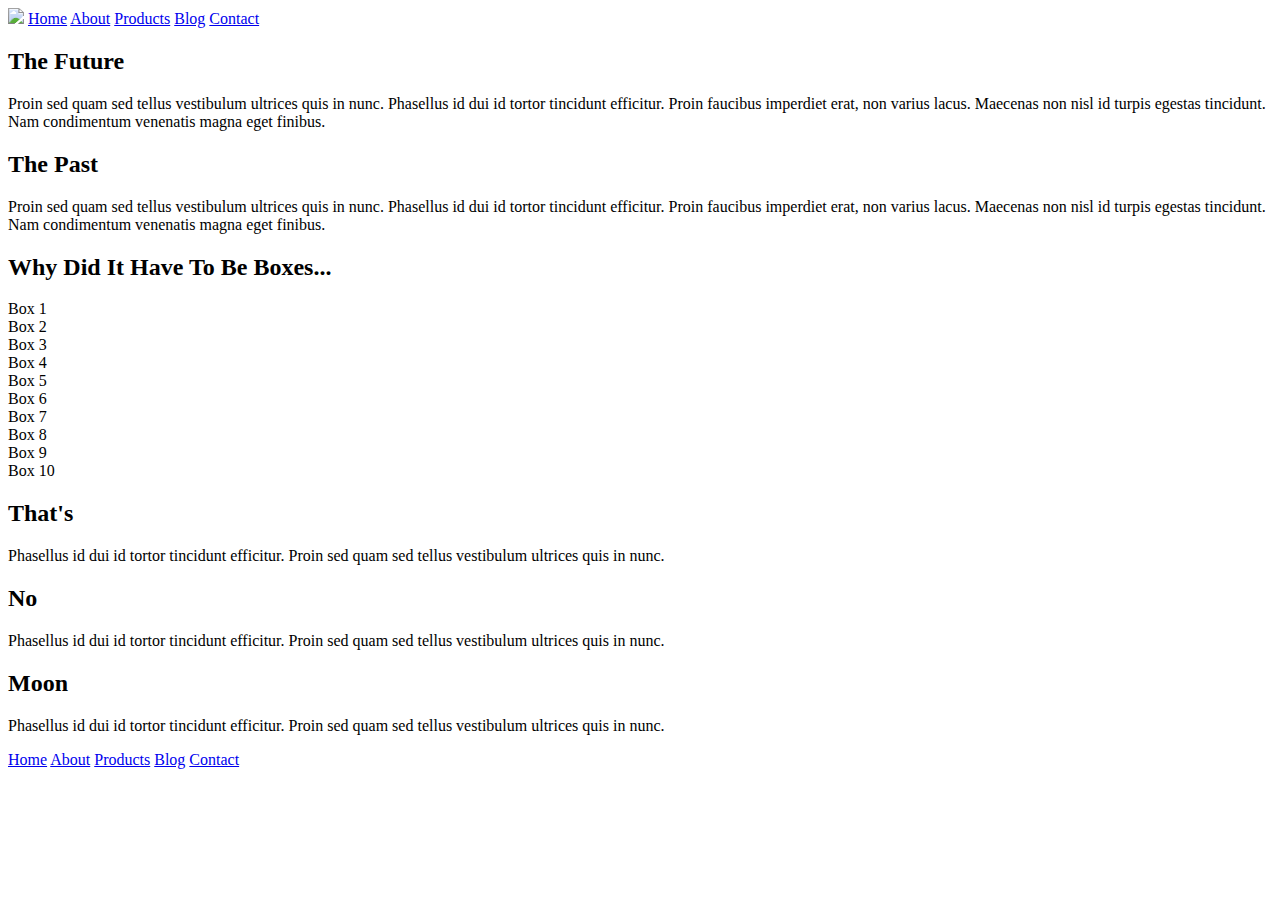
==== index.html @ 006dea18 "added contact page and header navs" ====
<!doctype html>

<html lang="en">
<head>
  <meta charset="utf-8">

  <title>Sprint Challenge - Home</title>

  <link href="https://fonts.googleapis.com/css?family=Roboto|Rubik" rel="stylesheet">
  <link rel="stylesheet" href="css/index.css">

</head>

<body>
    <div class="container">
<!-- Header -->
        <header>
            <nav>
                <img src="img/lambdablack.png alt Black Lambda Logo">
                <a href="index.html">Home</a>
                <a href="about.html">About</a>
                <a href="#">Products</a>
                <a href="#">Blog</a>
                <a href="contact.html">Contact</a>
            </nav>
        </header>
   <!-- Content -->
        <section class="top-content">
            <div class="text-container">
                <h2>The Future</h2>
                <p>Proin sed quam sed tellus vestibulum ultrices quis in nunc. Phasellus id dui id tortor tincidunt efficitur. Proin faucibus imperdiet erat, non varius lacus. Maecenas non nisl id turpis egestas tincidunt. Nam condimentum venenatis magna eget finibus.</p>
            </div>
            <div class="text-container">
                <h2>The Past</h2>
                <p>Proin sed quam sed tellus vestibulum ultrices quis in nunc. Phasellus id dui id tortor tincidunt efficitur. Proin faucibus imperdiet erat, non varius lacus. Maecenas non nisl id turpis egestas tincidunt. Nam condimentum venenatis magna eget finibus.</p>
            </div>
        </section>
        
        <section class="middle-content">
        
            <h2>Why Did It Have To Be Boxes...</h2>
            
            <div class="boxes">
                <div class="box">Box 1</div>
                <div class="box">Box 2</div>
                <div class="box">Box 3</div>
                <div class="box">Box 4</div>
                <div class="box">Box 5</div>
                <div class="box">Box 6</div>
                <div class="box">Box 7</div>
                <div class="box">Box 8</div>
                <div class="box">Box 9</div>
                <div class="box">Box 10</div>
            </div>
        
        </section>

        <section class="bottom-content">

            <div class="text-container">
                <h2>That's</h2>
                <p>Phasellus id dui id tortor tincidunt efficitur. Proin sed quam sed tellus vestibulum ultrices quis in nunc.</p>
            </div>
            <div class="text-container">
                <h2>No</h2>
                <p>Phasellus id dui id tortor tincidunt efficitur. Proin sed quam sed tellus vestibulum ultrices quis in nunc.</p>
            </div>
            <div class="text-container">
                <h2>Moon</h2>
                <p>Phasellus id dui id tortor tincidunt efficitur. Proin sed quam sed tellus vestibulum ultrices quis in nunc.</p>
            </div>

        </section>
        
        <footer>
            <nav>
                <a href="index.html">Home</a>
                <a href="about.html">About</a>
                <a href="#">Products</a>
                <a href="#">Blog</a>
                <a href="contact.html">Contact</a>
            </nav>
        </footer>
    </div><!-- container -->        
</body>
</html>
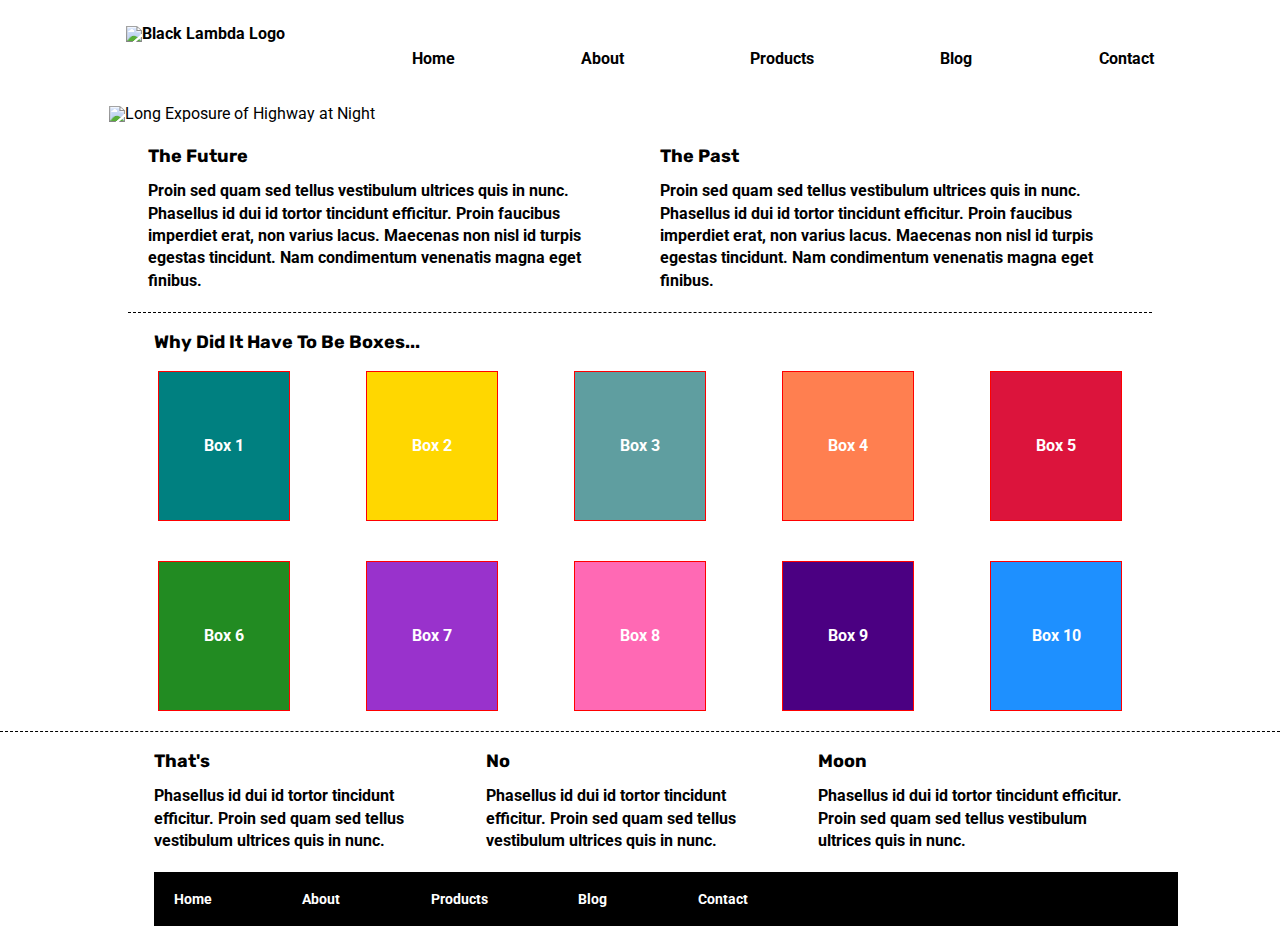
==== commit 5416251e: "finished the sprint" ====
--- a/index.html
+++ b/index.html
@@ -10,19 +10,22 @@
   <link rel="stylesheet" href="css/index.css">
 
 </head>
+<!-- head above -->
 
+<!-- Body -->
 <body>
-    <div class="container">
-<!-- Header -->
+    <div class="container-home-page">
+    <!-- Header -->
         <header>
             <nav>
-                <img src="img/lambdablack.png alt Black Lambda Logo">
+                <img src="img/lambda-black.png" alt="Black Lambda Logo">
                 <a href="index.html">Home</a>
                 <a href="about.html">About</a>
                 <a href="#">Products</a>
                 <a href="#">Blog</a>
                 <a href="contact.html">Contact</a>
             </nav>
+            <img class="long-exp-highway" src="img/jumbo.jpg" alt="Long Exposure of Highway at Night">
         </header>
    <!-- Content -->
         <section class="top-content">
@@ -35,26 +38,27 @@
                 <p>Proin sed quam sed tellus vestibulum ultrices quis in nunc. Phasellus id dui id tortor tincidunt efficitur. Proin faucibus imperdiet erat, non varius lacus. Maecenas non nisl id turpis egestas tincidunt. Nam condimentum venenatis magna eget finibus.</p>
             </div>
         </section>
-        
+    <!-- Middle Content for Boxes -->
         <section class="middle-content">
         
             <h2>Why Did It Have To Be Boxes...</h2>
             
             <div class="boxes">
-                <div class="box">Box 1</div>
-                <div class="box">Box 2</div>
-                <div class="box">Box 3</div>
-                <div class="box">Box 4</div>
-                <div class="box">Box 5</div>
-                <div class="box">Box 6</div>
-                <div class="box">Box 7</div>
-                <div class="box">Box 8</div>
-                <div class="box">Box 9</div>
-                <div class="box">Box 10</div>
+                <div class="box1">Box 1</div>
+                <div class="box2">Box 2</div>
+                <div class="box3">Box 3</div>
+                <div class="box4">Box 4</div>
+                <div class="box5">Box 5</div>
             </div>
-        
+            <div class="boxes">
+                <div class="box6">Box 6</div>
+                <div class="box7">Box 7</div>
+                <div class="box8">Box 8</div>
+                <div class="box9">Box 9</div>
+                <div class="box10">Box 10</div>
+            </div>
         </section>
-
+    <!-- Bottom Conent for That's No Moon -->
         <section class="bottom-content">
 
             <div class="text-container">
@@ -71,7 +75,7 @@
             </div>
 
         </section>
-        
+    <!-- Footer Navigation Bar -->
         <footer>
             <nav>
                 <a href="index.html">Home</a>
@@ -81,6 +85,10 @@
                 <a href="contact.html">Contact</a>
             </nav>
         </footer>
-    </div><!-- container -->        
+    </div> <!-- container home page-->        
 </body>
-</html>+</html>
+
+<!-- DONE -->
+
+<!-- This code was completed by Ryan Mersmann 12/14/2019 -->--- a/css/index.css
+++ b/css/index.css
@@ -0,0 +1,309 @@
+/* http://meyerweb.com/eric/tools/css/reset/ 
+   v2.0 | 20110126
+   License: none (public domain)
+*/
+
+html, body, div, span, applet, object, iframe,
+h1, h2, h3, h4, h5, h6, p, blockquote, pre,
+a, abbr, acronym, address, big, cite, code,
+del, dfn, em, img, ins, kbd, q, s, samp,
+small, strike, strong, sub, sup, tt, var,
+b, u, i, center,
+dl, dt, dd, ol, ul, li,
+fieldset, form, label, legend,
+table, caption, tbody, tfoot, thead, tr, th, td,
+article, aside, canvas, details, embed, 
+figure, figcaption, footer, header, hgroup, 
+menu, nav, output, ruby, section, summary,
+time, mark, audio, video {
+	margin: 0;
+	padding: 0;
+	border: 0;
+	font-size: 100%;
+	font: inherit;
+	vertical-align: baseline;
+}
+/* HTML5 display-role reset for older browsers */
+article, aside, details, figcaption, figure, 
+footer, header, hgroup, menu, nav, section {
+	display: block;
+}
+body {
+    line-height: 1;
+}
+ol, ul {
+	list-style: none;
+}
+blockquote, q {
+	quotes: none;
+}
+blockquote:before, blockquote:after,
+q:before, q:after {
+	content: '';
+	content: none;
+}
+table {
+	border-collapse: collapse;
+	border-spacing: 0;
+}
+
+* {
+    box-sizing: border-box;
+}
+
+html, body {
+    height: 100%;
+    font-family: 'Roboto', sans-serif;
+}
+
+h1, h2, h3, h4, h5 {
+    font-size: 18px;
+    margin-bottom: 15px;
+    font-family: 'Rubik', sans-serif;
+}
+
+p {
+    line-height: 1.4;
+}
+/* standard css above - do not add */
+
+/* Header Start */
+header nav {
+    display:flex;
+    justify-content: space-evenly;
+    margin-top: 2%;
+    margin-bottom: 1%;
+    font-weight: bold;
+}
+
+header a {
+    color: black;
+    text-decoration: none;
+    margin-top: 2%;
+}
+
+header .long-exp-highway, .city-skyline {
+    display: block;
+    margin: auto;
+    width: 83%;
+    padding: 2% 0;
+}
+/* Header End */
+.container-home-page div, .container-about-page div, .container-contact-page div {
+    width: 800px;
+    margin: 0 auto;
+}
+
+/* Top Content Start */
+.top-content {
+    display: flex;
+    flex-wrap: wrap;
+    justify-content: space-evenly;
+    margin-bottom: 20px;
+    border-bottom: 1px dashed black;
+    margin-right: 10%;
+    margin-left: 10%;
+    font-weight: bold;
+}
+
+.top-content .text-container {
+    width: 48%;
+    padding: 0 1%;
+    padding-bottom: 20px;  
+}
+/* Top Content End */
+
+/* Middle Content Start */
+.middle-content {
+    margin-bottom: 20px;
+    border-bottom: 1px dashed black;
+    font-weight: bold;
+}
+
+.middle-content h2 {
+    padding: 0 2%;
+    margin-bottom: 0;
+    margin-left: 10%;
+    margin-right: 10%;
+}
+
+.middle-content .boxes {
+    display: flex;
+    flex-wrap: wrap;
+    justify-content: space-evenly;
+    width: 83%;
+}
+
+.middle-content .boxes div {
+    width: 12.5%;
+    height: 150px;
+    margin: 20px 2.5%;
+    color: white;
+    display: flex;
+    align-items: center;
+    justify-content: center;
+    border: 1px solid red;
+}
+/* Middle Content End */
+
+/* Boxes Styling Start */
+.box1{
+    background: teal;
+}
+.box2{
+    background: gold;
+}
+.box3{
+    background: cadetblue;
+}
+.box4{
+    background: coral;
+}
+.box5{
+    background: crimson;
+}
+.box6{
+    background: forestgreen;
+}
+.box7{
+    background: darkorchid;
+}
+.box8{
+    background: hotpink;
+}
+.box9{
+    background: indigo;
+}
+.box10{
+    background: dodgerblue;
+}
+/* Boxes Styling Emd */
+
+/* Bottom Content Start */
+.bottom-content {
+    display: flex;
+    margin: 0 2% 20px;
+    justify-content: space-around;
+    /* justify-content: center; */
+    margin-left: 12%;
+    margin-right: 12%;
+    font-weight: bold;
+}
+
+.bottom-content .text-container {
+    padding-right: 4%;
+}
+
+.bottom-content .text-container:last-child {
+    padding-right: 0;
+}
+/* Bottom Content End */
+
+/* Footer Start */
+footer {
+    width: 80%;
+    background: black;
+    margin-left: 12%;
+}
+
+footer nav {
+    width: 60%;
+    display: flex;
+    justify-content: space-between;
+    align-items: center;
+    padding: 20px 2%;
+    font-size: 14px;
+    font-weight: bold;
+    
+}
+
+footer nav a {
+    color: white;
+    text-decoration: none;
+}
+/* Footer End */
+
+/* About CSS Styling */
+
+.about {
+    display:flex;
+    margin-left: 12%;
+    margin-right: 12%;
+    font-weight: bold;
+}
+
+hr {
+    border-bottom: 1px dashed black;
+    margin-left: 12%;
+    margin-right: 12%
+}
+
+/* Section 1 */
+.strategy-how-we-work {
+    display: flex;
+    margin-left: 12%;
+    margin-right: 12%;
+    font-weight: bold;
+}
+/* Section 2 */
+.places-collab {
+    display: flex;
+    margin-left: 12%;
+    margin-right: 12%;
+    font-weight: bold;
+}
+/* Section 1 */
+.strategy {
+    padding: 1%;
+    margin-left: 5%;
+    margin-right: 5%;
+    
+}
+
+.how-we-work {
+    padding: 1%;
+    margin-left: 5%;
+    margin-right: 5%;
+}
+/* Section 2 */
+.places {
+    padding: 1%;
+    margin-left: 5%;
+    margin-right: 5%;
+}
+
+.collab {
+    padding: 1%;
+    margin-left: 5%;
+    margin-right: 5%;
+}
+/* Button */
+.learnButton {
+    display: inline;
+    border: 2px solid black;
+    padding: 5px 15px;
+    border-radius: 15px;
+    font-size: 16px;
+}
+/* Section 3  */
+.bottom {
+    margin-left: 12%;
+    margin-right: 12%;
+    padding-bottom: 2%;
+    font-weight: bold;
+}
+
+/* Contact Page CSS */
+
+.form-section {
+    display: flex;
+    margin-left: 12%;
+    margin-right: 12%;
+    justify-content: space-evenly;
+}
+
+.contact-header {
+    font-weight: bold;
+    display: flex;
+    justify-content: center;
+}